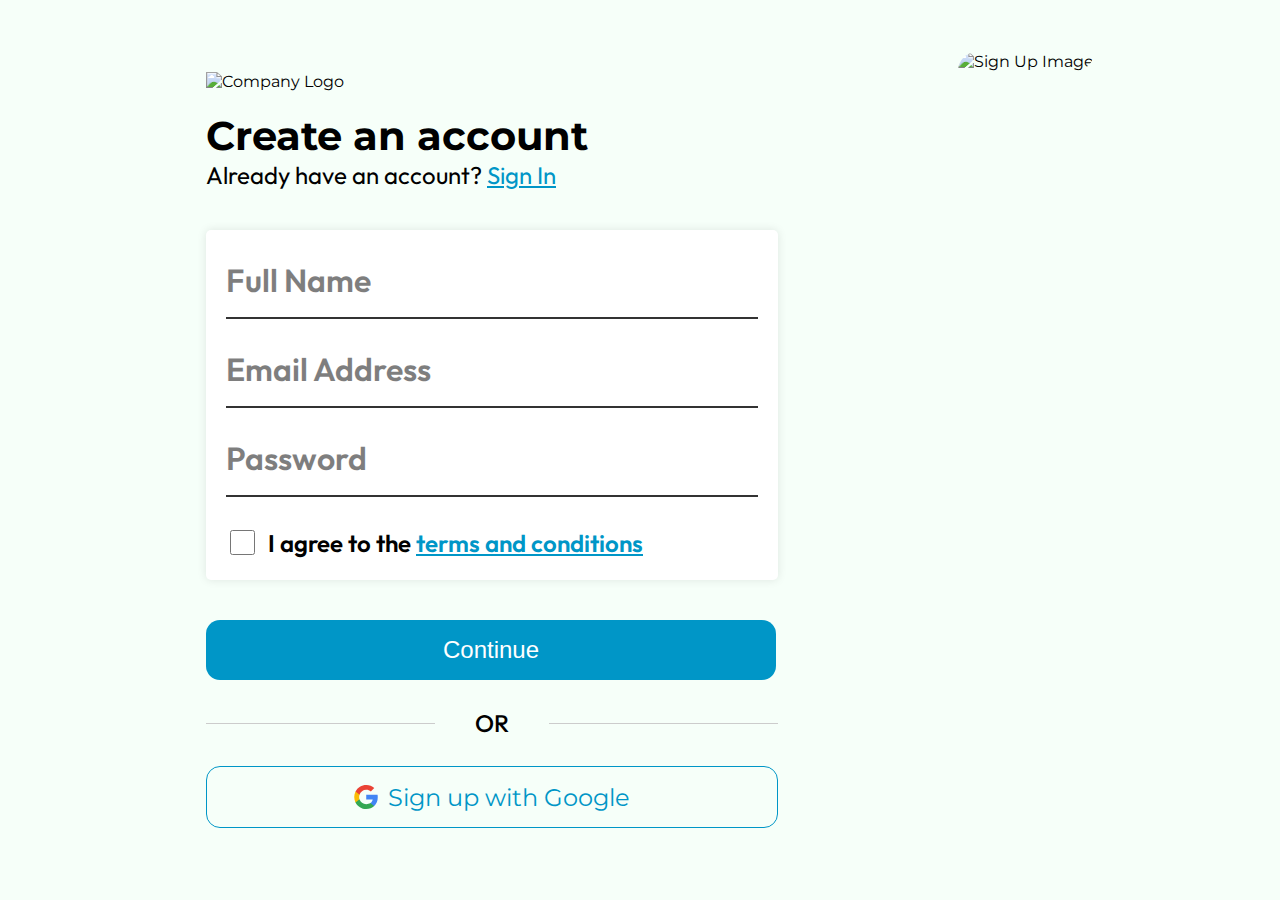
==== Frontend/sign-up page/sign-up.html @ 94fc536c "file upload" ====
<!DOCTYPE html>
<html lang="en">
<head>
    <meta charset="UTF-8">
    <meta name="viewport" content="width=device-width, initial-scale=1.0">
    <title>User Sign-Up</title>
    <!--Montserrat font family -->
    <link rel="preconnect" href="https://fonts.gstatic.com" crossorigin>
    <link href="https://fonts.googleapis.com/css2?family=Montserrat:ital,wght@0,100..900;1,100..900&family=Outfit:wght@100..900&display=swap" rel="stylesheet">
    <!--Outfit font family -->
    <link rel="preconnect" href="https://fonts.gstatic.com" crossorigin>
    <link href="https://fonts.googleapis.com/css2?family=Outfit:wght@100..900&display=swap" rel="stylesheet">
    <link rel="stylesheet" href="sign-up.css">
    <link rel="stylesheet" href="sign-up-mobile.css">
    <link rel="stylesheet" href="sign-up-tablet.css">

    <link rel="stylesheet" href="https://cdnjs.cloudflare.com/ajax/libs/font-awesome/6.4.0/css/all.min.css" integrity="sha512-iecdLmaskl7CVkqkXNQ/ZH/XLlvWZOJyj7Yy7tcenmpD1ypASozpmT/E0iPtmFIB46ZmdtAc9eNBvH0H/ZpiBw==" crossorigin="anonymous" referrerpolicy="no-referrer" />
</head>

<body>
    <main class="container">
        <div class="form-container">
        <!--Start of form container -->
            <div class="header">    
                <img src="logo.png" alt="Company Logo" class="logo">
                <h1>Create an account</h1>
                <p>Already have an account? <a href="login.html">Sign In</a> </p>
            </div>
<!--Start of signup form -->
            <div class="login-box">
                <form action="" method="post">
                    <div class="user-box">
                        <input type="text" name="" required />
                        <label for="full name">Full Name</label>
                    </div>

                    <div class="user-box">
                        <input type="email" name="" required />
                        <label for="email address">Email Address</label>
                    </div>

                    <div class="user-box">
                        <input type="password" name="" id="password" required/>
                        <label for="password">Password</label>
                        <span class="password-toggle-icon"><i class="fas fa-eye"></i></span>
                    </div>

                    <div class="terms">
                        <input type="checkbox" id="terms">
                        <label for="terms">I agree to the <a href="terms.html">terms and conditions</a></label>
                    </div>
                </form>
              </div>
        
            <div class="actions">
                <button id="continue-button" value="Submit">Continue</button>
                <div class="separator">
                    <hr>
                    <p>OR</p>
                    <hr>
                </div>
                <a id="google-signup" href="https://accounts.google.com/o/oauth2/auth?client_id=YOUR_CLIENT_ID&redirect_uri=YOUR_REDIRECT_URI&response_type=token&scope=email profile">
                    <img src="../assets/icons/logo_google_g_icon.svg" alt="Google Logo" class="google-logo"> Sign up with Google
                </a>
            </div>
        </div>
        <!--Start of form container -->
        <div class="image-container">
            <img src="../assets/images/signup-image.jpg" alt="Sign Up Image">
        </div>
    </main>

    <script src="sign-up.js"></script>
</body>
</html>
---- Frontend/sign-up page/sign-up.css ----
:root{
    --primary_font: 'Montserrat', sans-serif;
    --secondary_font: 'Outfit', sans-serif;
}

body {
    background-color: #F6FFF9;
    font-family: var(--primary_font);
    display: flex;
    justify-content: center;
    align-items: center;
    height: 100vh;
    margin: 0;
}

h1{
    font-size: 40px;
    font-family: var(--primary_font);
}

h2{
    font-size: 32px;
    font-family: var(--primary_font);
}

p{
    font-size: 24px;
    font-family: var(--secondary_font);
}

.container {
    display: flex;
    gap: 160px; /* Add horizontal spacing between the main divs */
}

.form-container {
    padding: 20px;
    display: flex;
    flex-direction: column;
    gap: 0;
}

.logo {
    width: 100px;
    height: 100px;
}

.header h1 {
    margin: 20px 0 0 0;
}

.header p {
    margin: 0;
}

.header a {
    color: #0096C7;
    text-decoration: underline;
}

/*Start of the signup form*/
.login-box {
    background-color: #fff;
    margin: 40px 0 30px 0;
    padding: 30px 20px 0 20px;
    border-radius: 5px;
    box-shadow: 0 0 10px rgba(0, 0, 0, 0.1);
    font-family: var(--secondary_font);
    font-weight: 600;
    max-width: 570px;
}
  
.user-box {
    position: relative;
    margin: 0;
}
  
.user-box input {
    width: 100%;
    padding: 10px 0;
    font-size: 32px;
    color: #333;
    margin: 0 0 30px 0;
    border: none;
    border-bottom: 2px solid #333;
    outline: none;
    background: transparent;
}
  
.user-box label {
    position: absolute;
    top: 0;
    left: 0;
    padding: 20px 0 20 0;
    font-size: 32px;
    color: #000000;
    opacity: 50%;
    pointer-events: none;
    transition: 0.5s;
}

/*Move label text up by 20px*/
.user-box input:focus ~ label,
.user-box input:valid ~ label {
  transform: translateY(-20px);
  font-size: 16px;
  color: #333;
}

.password-toggle-icon {
    position: absolute;
    top: 50%;
    right: 10px;
    transform: translateY(-50%);
    cursor: pointer;
}
  
.password-toggle-icon i {
    font-size: 18px;
    line-height: 1;
    color: #333;
    transition: color 0.3s ease-in-out;
    margin-bottom: 20px;
}
  
.password-toggle-icon i:hover {
    color: #000;
}

.terms {
    display: flex;
    align-items: center;
    margin: 0 0 22px 0;
}

.terms input {
    width: 25px;
    height: 25px;
}

.terms label {
    margin-left: 10px;
    font-size: 24px;
}

.terms label a {
    text-decoration: underline;
}

.terms a {
    color: #0096C7;
    text-decoration: none;
}
/*End of the signup form*/

.actions #continue-button {
    background-color: #0096C7;
    color: white;
    width: 570px;
    height: 60px;
    border: none;
    border-radius: 14px;
    font-size: 24px;
    margin: 10px 0 0 0;
}

.actions #google-signup {
    background-color: transparent;
    border: 1px solid #0096C7;
    color: #0096C7;
    width: 570px;
    height: 60px;
    border-radius: 14px;
    font-size: 24px;
    display: flex;
    align-items: center;
    justify-content: center;
    gap: 10px; /* Space between the Google logo and text */
    text-decoration: none;
}

.google-logo {
    width: 24px;
    height: 24px;
}

.separator {
    display: flex;
    align-items: center;
    justify-content: center;
    margin: 28px 0;
}

.separator hr {
    flex: 1;
    border: 0;
    height: 1px;
    background: #ccc;
}

.separator p {
    margin: 0 40px;
    font-weight: 500;
}

.image-container img {
    width: 750px;
    height: 850px;
    border-radius: 120px 0 120px 0;
}
---- Frontend/sign-up page/sign-up-mobile.css ----
@media screen and (max-width: 480px) {
    h1{
        font-size: 24px;
        font-family: var(--primary_font);
    }
    
    h2{
        font-size: 18px;
        font-family: var(--primary_font);
    }
    
    p{
        font-size: 14px;
        font-family: var(--secondary_font);
    }

    .container {
        display: flex;
        flex-direction: column;
        gap: 0; 
    }

    .form-container {
        padding: 10px;
        display: flex;
        flex-direction: column;
        max-width: 354px;
    }

    .logo {
        width: 10px;
        height: 10px;
    }
    
    .header h1 {
        margin: 10px 0 0 0;
    }
    
    .header p {
        margin: 0;
    }
    
    .header a {
        color: #0096C7;
        text-decoration: underline;
    }

    .login-box {
        background-color: #fff;
        margin: 40px 0 30px 0;
        padding: 20px 20px 0 20px;
        border-radius: 5px;
        box-shadow: 0 0 10px rgba(0, 0, 0, 0.1);
        font-family: var(--secondary_font);
        font-weight: 600;
        max-width: 354px;
    }
    
    .user-box {
        position: relative;
        margin: 0;
    }
    
    .user-box input {
        width: 100%;
        padding: 15px 0;
        font-size: 24px;
        color: #333;
        margin-bottom: 20px;
        border: none;
        border-bottom: 2px solid #333;
        outline: none;
        background: transparent;
    }
    
    .user-box label {
        position: absolute;
        top: 0;
        left: 0;
        padding: 15px 0 0 0;
        font-size: 24px;
        color: #000000;
        opacity: 50%;
        pointer-events: none;
        transition: 0.5s;
    }

    .user-box input:focus ~ label,
    .user-box input:valid ~ label {
    transform: translateY(-20px);
    font-size: 16px;
    color: #333;
    }

    .password-toggle-icon {
        position: absolute;
        top: 50%;
        right: 10px;
        transform: translateY(-50%);
        cursor: pointer;
    }
    
    .password-toggle-icon i {
        font-size: 18px;
        line-height: 1;
        color: #333;
        transition: color 0.3s ease-in-out;
        margin-bottom: 20px;
    }
    
    .password-toggle-icon i:hover {
        color: #000;
    }

    .terms {
        display: flex;
        align-items: center;
        margin: 0 0 22px 0;
    }

    .terms input {
        width: 20px;
        height: 20px;
    }

    .terms label {
        margin-left: 10px;
        font-size: 14px;
    }

    .terms label a {
        text-decoration: underline;
    }

    .terms a {
        color: #0096C7;
        text-decoration: none;
    }

    .actions #continue-button {
        background-color: #0096C7;
        color: white;
        width: 354px;
        height: 50px;
        border: none;
        border-radius: 14px;
        font-size: 18px;
        margin: 0;
    }
    
    .actions #google-signup {
        background-color: transparent;
        border: 1px solid #0096C7;
        color: #0096C7;
        width: 354px;
        height: 60px;
        border-radius: 14px;
        font-size: 18px;
        display: flex;
        align-items: center;
        justify-content: center;
        gap: 10px; 
        text-decoration: none;
    }
    
    .google-logo {
        width: 24px;
        height: 24px;
    }
    
    .separator {
        display: flex;
        align-items: center;
        justify-content: center;
        margin: 28px 0;
    }
    
    .separator hr {
        flex: 1;
        border: 0;
        height: 1px;
        background: #ccc;
    }
    
    .separator p {
        margin: 0 40px;
        font-weight: 500;
    }
    

    .image-container img {
        display: none;
    }
}

/*
@media screen and (max-width: 840px) {
    body {
        background-color: #F6FFF9;
        font-family: var(--primary_font);
        display: flex;
        justify-content: center;
        align-items: center;
        height: 100vh;
        margin: 0;
    }

    h1{
        font-size: 24px;
        font-family: var(--primary_font);
    }
    
    h2{
        font-size: 18px;
        font-family: var(--primary_font);
    }
    
    p{
        font-size: 14px;
        font-family: var(--secondary_font);
    }

    .container {
        display: flex;
        flex-direction: column;
        gap: 0; 
    }

    .image-container img {
        width: 0;
        height: 0;
    }

    .form-container {
        padding: 10px;
        display: flex;
        flex-direction: column;
        gap: 0;
        max-width: 354px;
    }
    
    .logo {
        width: 10px;
        height: 10px;
    }
    
    .header h1 {
        margin: 10px 0 0 0;
    }
    
    .header p {
        margin: 0;
    }
    
    .header a {
        color: #0096C7;
        text-decoration: underline;
    }

    .login-box {
        background-color: #fff;
        margin: 40px 30px 30px 0;
        padding: 20px 20px 0 20px;
        border-radius: 5px;
        box-shadow: 0 0 10px rgba(0, 0, 0, 0.1);
        font-family: var(--secondary_font);
        font-weight: 600;
        max-width: 354px;
    }
    
    .user-box {
        position: relative;
        margin: 0;
    }
    
    .user-box input {
        width: 100%;
        padding: 15px 0;
        font-size: 24px;
        color: #333;
        margin-bottom: 20px;
        border: none;
        border-bottom: 2px solid #333;
        outline: none;
        background: transparent;
    }
    
    .user-box label {
        position: absolute;
        top: 0;
        left: 0;
        padding: 15px 0 0 0;
        font-size: 24px;
        color: #000000;
        opacity: 50%;
        pointer-events: none;
        transition: 0.5s;
    }

    .user-box input:focus ~ label,
    .user-box input:valid ~ label {
    transform: translateY(-20px);
    font-size: 16px;
    color: #333;
    }

    .password-toggle-icon {
        position: absolute;
        top: 50%;
        right: 10px;
        transform: translateY(-50%);
        cursor: pointer;
    }
    
    .password-toggle-icon i {
        font-size: 18px;
        line-height: 1;
        color: #333;
        transition: color 0.3s ease-in-out;
        margin-bottom: 20px;
    }
    
    .password-toggle-icon i:hover {
        color: #000;
    }

    .terms {
        display: flex;
        align-items: center;
        margin: 0 0 22px 0;
    }

    .terms input {
        width: 20px;
        height: 20px;
    }

    .terms label {
        margin-left: 10px;
        font-size: 18px;
    }

    .terms label a {
        text-decoration: underline;
    }

    .terms a {
        color: #0096C7;
        text-decoration: none;
    }

    .actions #continue-button {
        background-color: #0096C7;
        color: white;
        width: 354px;
        height: 60px;
        border: none;
        border-radius: 14px;
        font-size: 24px;
        margin: 0;
    }
    
    .actions #google-signup {
        background-color: transparent;
        border: 1px solid #0096C7;
        color: #0096C7;
        width: 354px;
        height: 60px;
        border-radius: 14px;
        font-size: 18px;
        display: flex;
        align-items: center;
        justify-content: center;
        gap: 10px; 
        text-decoration: none;
    }
    
    .google-logo {
        width: 24px;
        height: 24px;
    }
    
    .separator {
        display: flex;
        align-items: center;
        justify-content: center;
        margin: 28px 0;
    }
    
    .separator hr {
        flex: 1;
        border: 0;
        height: 1px;
        background: #ccc;
    }
    
    .separator p {
        margin: 0 40px;
        font-weight: 500;
    }
}*/
---- Frontend/sign-up page/sign-up-tablet.css ----
@media screen and (min-width: 481px) and (max-width: 1030px) {
    .container {
        display: flex;
        flex-direction: column;
        gap: 0; 
    }

    .image-container img {
        display: none;
    }
}
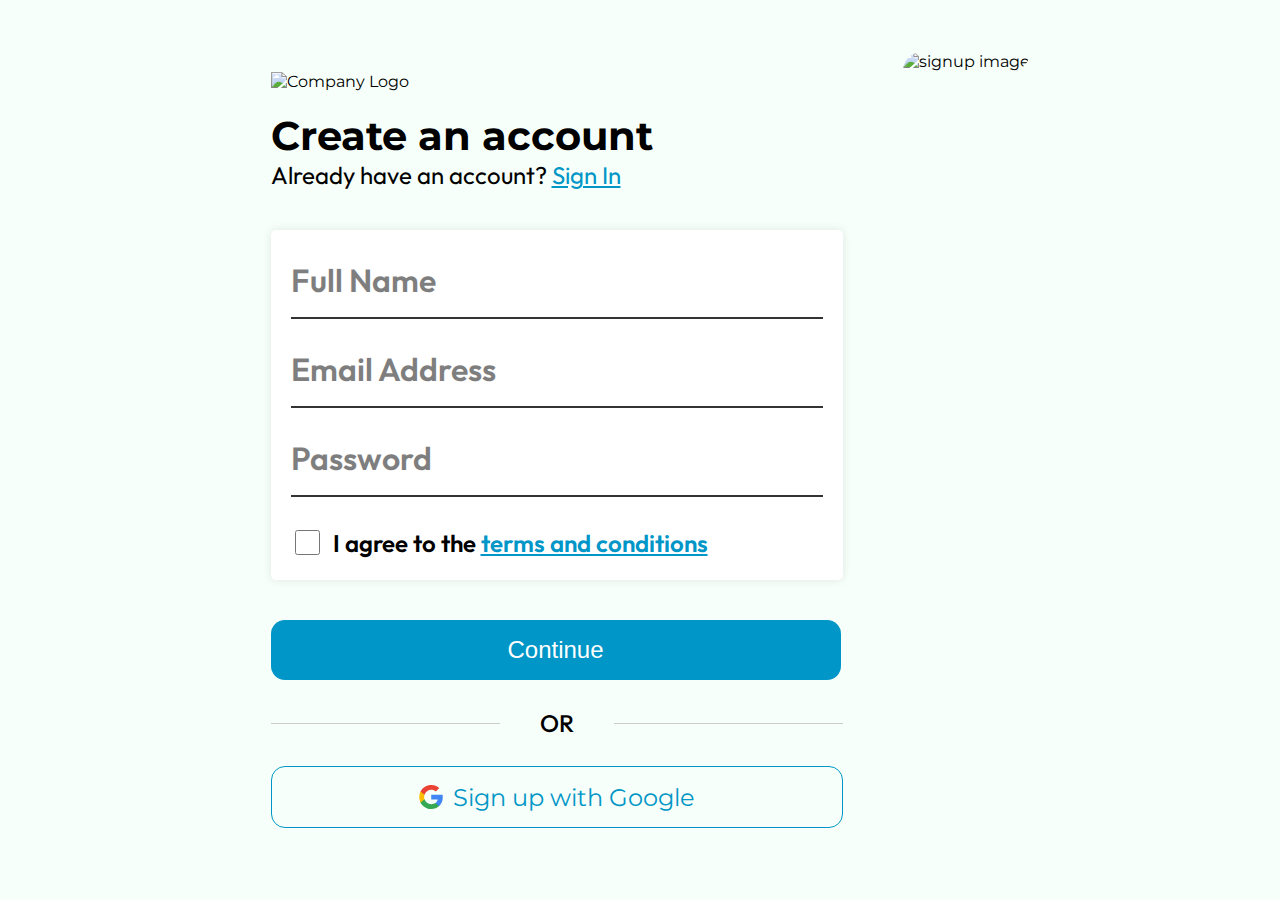
==== commit 744a0f49: "sign up and sign in pages completed" ====
--- a/Frontend/sign-up page/sign-up.html
+++ b/Frontend/sign-up page/sign-up.html
@@ -10,6 +10,7 @@
     <!--Outfit font family -->
     <link rel="preconnect" href="https://fonts.gstatic.com" crossorigin>
     <link href="https://fonts.googleapis.com/css2?family=Outfit:wght@100..900&display=swap" rel="stylesheet">
+    <!--Custom CSS-->
     <link rel="stylesheet" href="sign-up.css">
     <link rel="stylesheet" href="sign-up-mobile.css">
     <link rel="stylesheet" href="sign-up-tablet.css">
@@ -24,7 +25,7 @@
             <div class="header">    
                 <img src="logo.png" alt="Company Logo" class="logo">
                 <h1>Create an account</h1>
-                <p>Already have an account? <a href="login.html">Sign In</a> </p>
+                <p>Already have an account? <a href="../sign-in page/sign-in.html">Sign In</a> </p>
             </div>
 <!--Start of signup form -->
             <div class="login-box">
@@ -66,7 +67,11 @@
         </div>
         <!--Start of form container -->
         <div class="image-container">
-            <img src="../assets/images/signup-image.jpg" alt="Sign Up Image">
+            <picture>
+                <source srcset="../assets/images/signup-image.jpg" media="(min-width: 1080px)">
+                <source srcset="../assets/images/signup-image-tablet.png" media="(min-width: 768px)">
+                <img src="../assets/images/signup-image-tablet.png" class="image-product" alt="signup image">
+            </picture>
         </div>
     </main>
 
--- a/Frontend/sign-up page/sign-up.css
+++ b/Frontend/sign-up page/sign-up.css
@@ -30,11 +30,13 @@
 
 .container {
     display: flex;
-    gap: 160px; /* Add horizontal spacing between the main divs */
+    margin-inline: 200px;
+    gap: 40px; /* Add horizontal spacing between the main divs */
 }
 
 .form-container {
     padding: 20px;
+    max-width: 600px;
     display: flex;
     flex-direction: column;
     gap: 0;
--- a/Frontend/sign-up page/sign-up-mobile.css
+++ b/Frontend/sign-up page/sign-up-mobile.css
@@ -1,4 +1,4 @@
-@media screen and (max-width: 480px) {
+@media only screen and (max-width: 767px) {
     h1{
         font-size: 24px;
         font-family: var(--primary_font);
--- a/Frontend/sign-up page/sign-up-tablet.css
+++ b/Frontend/sign-up page/sign-up-tablet.css
@@ -1,11 +1,21 @@
-@media screen and (min-width: 481px) and (max-width: 1030px) {
+@media only screen and  (max-width: 1080px) and (min-width: 768px) {
     .container {
         display: flex;
         flex-direction: column;
-        gap: 0; 
+        gap: 40px; 
+    }
+
+    .form-container {
+        padding: 20px;
+        max-width: 600px;
+        display: flex;
+        flex-direction: column;
+        gap: 0;
     }
 
     .image-container img {
-        display: none;
+        max-width: 600px;
+        height: 250px;
+        border-radius: 0;
     }
 }